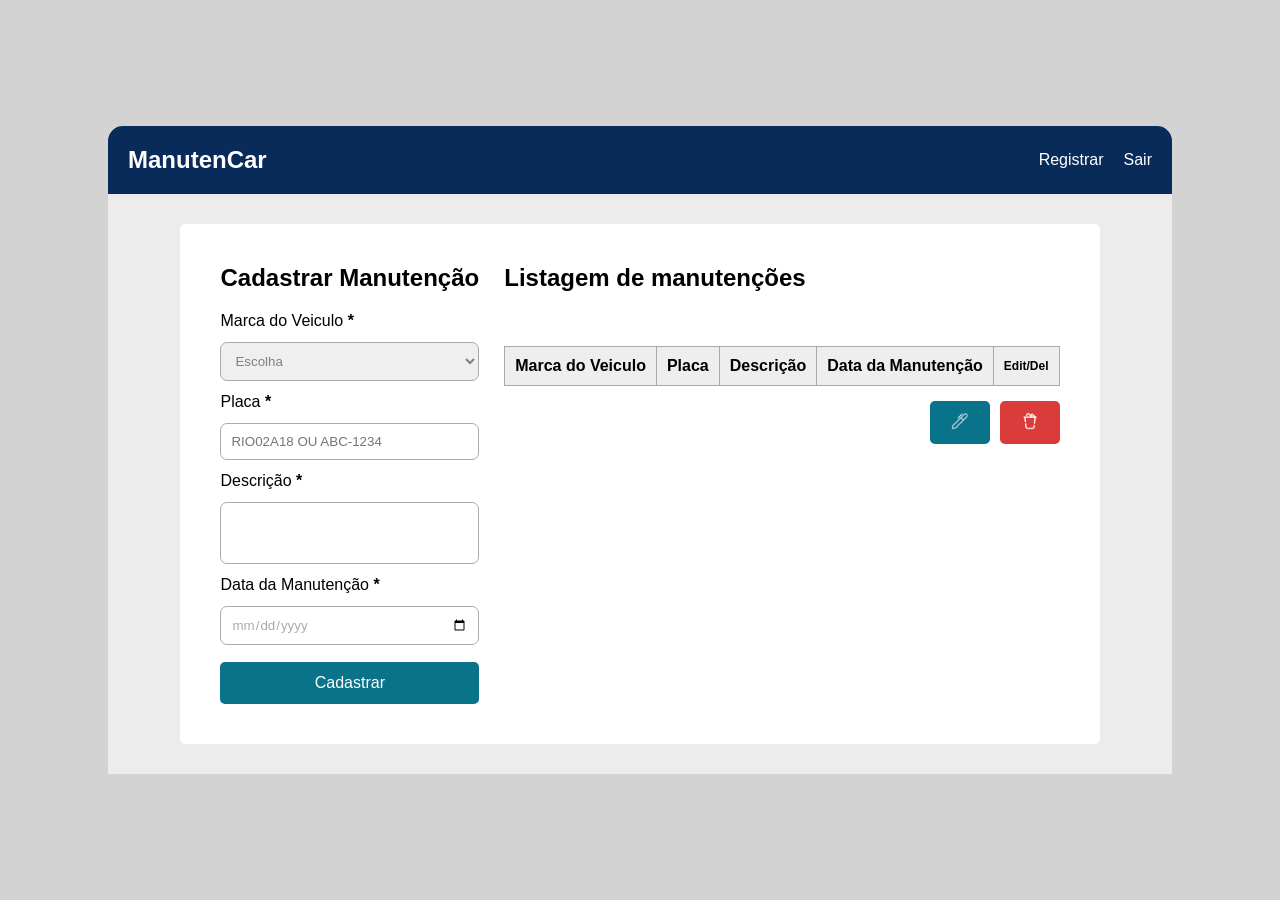
==== pages/initialScreen.html @ 87a7f392 "Adicionei mais duas telas, a de login e a de register. Melhorei o script das paginas e a aparencia e" ====
<!DOCTYPE html>
<html lang="pt-br">
<head>
    <meta charset="UTF-8">
    <meta name="viewport" content="width=device-width, initial-scale=1.0">
    <link rel="stylesheet" href="../style/initialScreen.css">
    <link rel="shortcut icon" href="../assets/img/ManutenCar-logo.png" type="image/x-icon"/>

    <title>ManutenCar</title>
</head>
<body>
    <header>
        <section class="header">
            <div>
                <h1>ManutenCar</h1>
            </div>
            <nav>
                <ul>
                    <li>
                        <a href="../pages/register.html">Registrar</a>
                    </li>
                    <li>
                        <a href="../index.html">Sair</a>
                    </li>
                </ul>
            </nav>
        </section>
    </header>
    <main>
        <div class="principal">
            <div class="card-1">
                <section class="grid-1">
                    <h1>Cadastrar Manutenção</h1>
                    <form action="" class="registration-form">
                        <label for="marca">Marca do Veiculo <b>*</b></label>
                        <select name="marcas" id="marca" required>
                            <option disabled selected value="null">Escolha</option>
                            <option value="Fiat">Fiat</option>
                            <option value="Honda">Honda</option>
                            <option value="Toyota">Toyota</option>
                        </select>

                        <label for="placa">Placa <b>*</b></label>
                        <input type="text" name="placa" id="placa" maxlength="10" placeholder="RIO02A18 OU ABC-1234" required>

                        <label for="descricao">Descrição <b>*</b></label>
                        <textarea name="descricao" id="descricao" rows="4" cols="20" required></textarea>

                        <label for="data">Data da Manutenção <b>*</b></label>
                        <input type="date" name="data" id="data" style="color: rgb(170, 170, 170);" required>

                        <button class="Cadastrar" id="btnCadastrar" type="button">Cadastrar</button>
                    </form>                 
                </section>
            </div>  
            <div class="card-2">
                <section class="grid-2">
                    <h1>Listagem de manutenções</h1>
                        <div class="table">
                            <table border="" id="tabelaManutencoes">
                                <tr>
                                    <th>Marca do Veiculo</th>
                                    <th>Placa</th>
                                    <th>Descrição</th>
                                    <th>Data da Manutenção</th>
                                    <th style="font-size: 12px;">
                                        Edit/Del
                                    </th>
                                </tr>
                            </table>
                            <div class="btn-section">
                                <button class="btn-pen">
                                    <img class="pen" src="../assets/img/pen.png" alt="Edit">
                                </button>
                                <button class="btn-trash">
                                    <img class="trash" src="../assets/img/trash.png" alt="TrashCan">
                                </button>
                            </div>
                        </div>
                </section>
            </div>
        </div>
    </main>
    <footer></footer>

    <script src="../script/initialScreen.js" defer></script>
</body>
</html>
---- style/initialScreen.css ----
:root {
    --azul-escuro: #092b5a;
    --azul-claro: #09738a;
    --cinza: #ececec;
    --branco: #fff;
}

* {
    margin: 0;
    padding: 0;
    font-family: Verdana, Geneva, Tahoma, sans-serif;
}

body {
    display: flex;
    flex-direction: column;
    align-items: center;
    justify-content: center;
    height: 100vh;
    background-color: #d3d3d3;
}

header {
    background-color: var(--azul-escuro);
    width: 80%;
    padding: 20px;
    color: var(--branco);
    border: none;
    border-radius: 15px 15px 0px 0px;
}

section.header{
    display: flex;
    flex-direction: row;
    justify-content: space-between;
    align-items: center;
}

ul {
    display: flex;
    flex-direction: row;
    gap: 20px;
}

li {
    list-style-type: none;
}

a {
    text-decoration: none;
    color: var(--branco);
}

/* MAIN */

main {
    display: flex;
    flex-direction: column;
    align-items: center;
    justify-content: center;
    background: var(--cinza);
    width: 80%;
    padding: 30px 20px;
}

.principal {
    display: flex;
    flex-direction: row;
    gap: 25px;
    background-color: var(--branco);
    height: auto;
    padding: 40px 40px;
    border-radius: 5px;
}

.card-1 {
    display: flex;
    flex-direction: column;
}

.grid-1 {
    display: flex;
    flex-direction: column;
    gap: 20px;
}

.registration-form {
    display: flex;
    flex-direction: column;
    gap: 12px;
}

input {
    padding: 10px;
    border-radius: 7px;
    border: 1px solid rgb(170, 170, 170);
}

select {
    padding: 10px;
    border-radius: 7px;
    border: 1px solid rgb(170, 170, 170);
    color: gray;
}

textarea {
    border-radius: 7px;
    border: 1px solid rgb(170, 170, 170);
    resize: none;
}

button {
    padding: 10px;
    background-color: #09738a;
    color: var(--branco);
    border-radius: 5px;
    border: none;
    font-size: 15px;
    margin-top: 5px;
    transition: 0.3s;
}

.Cadastrar {
    padding: 12px;
    background-color: #09738a;
    color: var(--branco);
    border-radius: 5px;
    border: none;
    font-size: 16px;
    margin-top: 5px;
}
.Cadastrar:hover {
    background-color: #092b5a;
}

.card-2 {
    border-radius: 10px;
}

.grid-2 {
    display: flex;
    flex-direction: column;
    align-items: baseline;
    gap: 6vh;
}

table {
    width: 100%;
    border-collapse: collapse;
    color: black;
    border-radius: 5px;
    border: 1px solid rgb(170, 170, 170);
    text-align: left;
}

tr {
    border: none;
    align-items: center;
    flex-direction: row;
}

th, td {
    border: 1px solid rgb(170, 170, 170);
    padding: 10px;
}

th {
    background-color: #eee;
}

.btn-section {
    display: flex;
    flex-direction: row;
    gap: 10px;
    right: 10%;
}

.btn-section button {
    padding: 10px 20px;
}

.pen, .trash {
    width: 20px;
}

.btn-pen {
    background-color: #09738a;
}
.btn-pen:hover {
    background-color: #092b5a;
}

.btn-trash {
    background-color: rgba(214, 38, 38, 0.897);
}
.btn-trash:hover {
    background-color: rgba(219, 1, 1, 6.897);
}


.table {
    display: flex;
    flex-direction: column;
    gap: 10px;
    align-items: end;
}
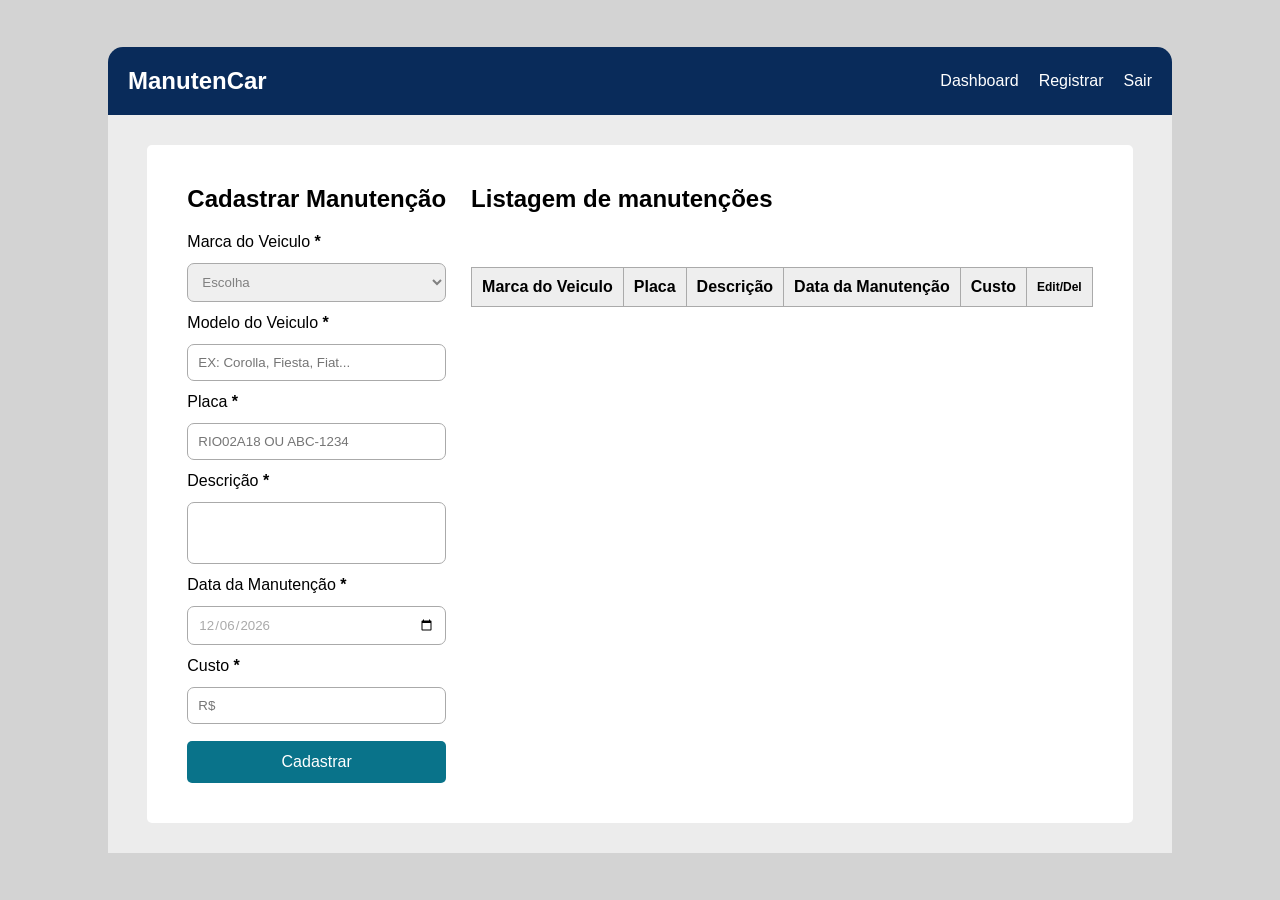
==== commit 59d6a754: "Atualização de paginas e codigos js" ====
--- a/pages/initialScreen.html
+++ b/pages/initialScreen.html
@@ -17,6 +17,9 @@
             <nav>
                 <ul>
                     <li>
+                        <a href="../pages/dashboard.html">Dashboard</a>
+                    </li>
+                    <li>
                         <a href="../pages/register.html">Registrar</a>
                     </li>
                     <li>
@@ -33,6 +36,7 @@
                     <h1>Cadastrar Manutenção</h1>
                     <form action="" class="registration-form">
                         <label for="marca">Marca do Veiculo <b>*</b></label>
+                        <!-- <input type="text" name="marcas" id="marca" maxlength="10" placeholder="EX: Toyota, Ford, Fiat..." required> -->
                         <select name="marcas" id="marca" required>
                             <option disabled selected value="null">Escolha</option>
                             <option value="Fiat">Fiat</option>
@@ -40,17 +44,23 @@
                             <option value="Toyota">Toyota</option>
                         </select>
 
+                        <label for="marca">Modelo do Veiculo <b>*</b></label>
+                        <input type="text" name="modelos" id="modelo" maxlength="10" placeholder="EX: Corolla, Fiesta, Fiat..." required>
+
                         <label for="placa">Placa <b>*</b></label>
                         <input type="text" name="placa" id="placa" maxlength="10" placeholder="RIO02A18 OU ABC-1234" required>
 
                         <label for="descricao">Descrição <b>*</b></label>
-                        <textarea name="descricao" id="descricao" rows="4" cols="20" required></textarea>
+                        <textarea name="descricao" id="descricao" rows="4" cols="20" maxlength="100" required></textarea>
 
                         <label for="data">Data da Manutenção <b>*</b></label>
                         <input type="date" name="data" id="data" style="color: rgb(170, 170, 170);" required>
 
+                        <label for="data">Custo <b>*</b></label>
+                        <input type="number" name="custo" id="custo" placeholder="R$" required>
+
                         <button class="Cadastrar" id="btnCadastrar" type="button">Cadastrar</button>
-                    </form>                 
+                    </form>             
                 </section>
             </div>  
             <div class="card-2">
@@ -63,19 +73,12 @@
                                     <th>Placa</th>
                                     <th>Descrição</th>
                                     <th>Data da Manutenção</th>
+                                    <th>Custo</th>
                                     <th style="font-size: 12px;">
                                         Edit/Del
                                     </th>
                                 </tr>
                             </table>
-                            <div class="btn-section">
-                                <button class="btn-pen">
-                                    <img class="pen" src="../assets/img/pen.png" alt="Edit">
-                                </button>
-                                <button class="btn-trash">
-                                    <img class="trash" src="../assets/img/trash.png" alt="TrashCan">
-                                </button>
-                            </div>
                         </div>
                 </section>
             </div>
@@ -84,5 +87,6 @@
     <footer></footer>
 
     <script src="../script/initialScreen.js" defer></script>
+    <script src="../script/validacoes.js" defer></script>
 </body>
 </html>
--- a/style/initialScreen.css
+++ b/style/initialScreen.css
@@ -171,16 +171,16 @@
 .btn-section {
     display: flex;
     flex-direction: row;
-    gap: 10px;
-    right: 10%;
+    gap: 5px;
+    margin: 1px;
 }
 
 .btn-section button {
-    padding: 10px 20px;
+    padding: 10px 10px;
 }
 
 .pen, .trash {
-    width: 20px;
+    width: 15px;
 }
 
 .btn-pen {
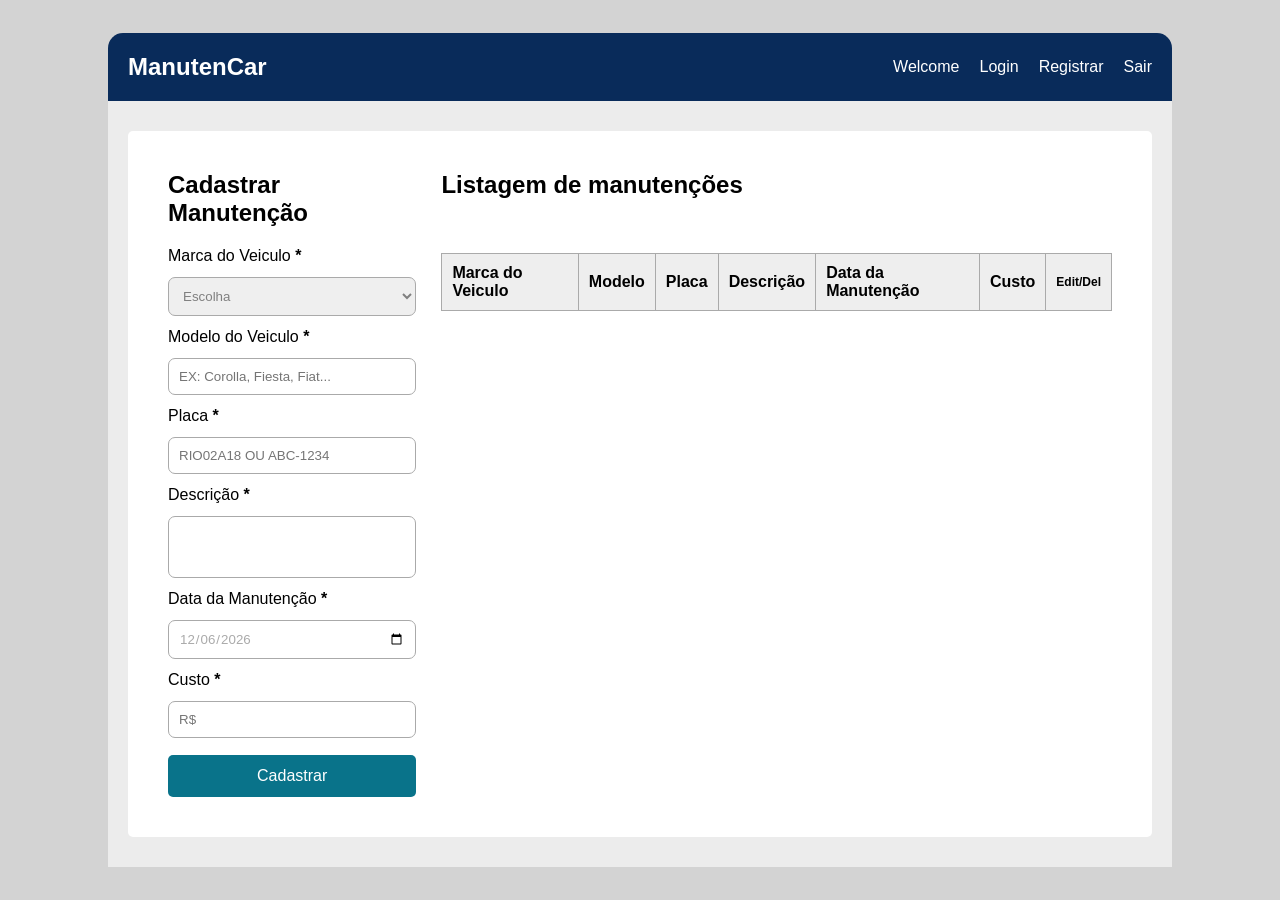
==== commit 77483266: "alpha 1.0 do site" ====
--- a/pages/initialScreen.html
+++ b/pages/initialScreen.html
@@ -17,7 +17,10 @@
             <nav>
                 <ul>
                     <li>
-                        <a href="../pages/dashboard.html">Dashboard</a>
+                        <a href="../index.html">Welcome</a>
+                    </li>
+                    <li>
+                        <a href="../pages/login.html">Login</a>
                     </li>
                     <li>
                         <a href="../pages/register.html">Registrar</a>
@@ -70,6 +73,7 @@
                             <table border="" id="tabelaManutencoes">
                                 <tr>
                                     <th>Marca do Veiculo</th>
+                                    <th>Modelo</th>
                                     <th>Placa</th>
                                     <th>Descrição</th>
                                     <th>Data da Manutenção</th>
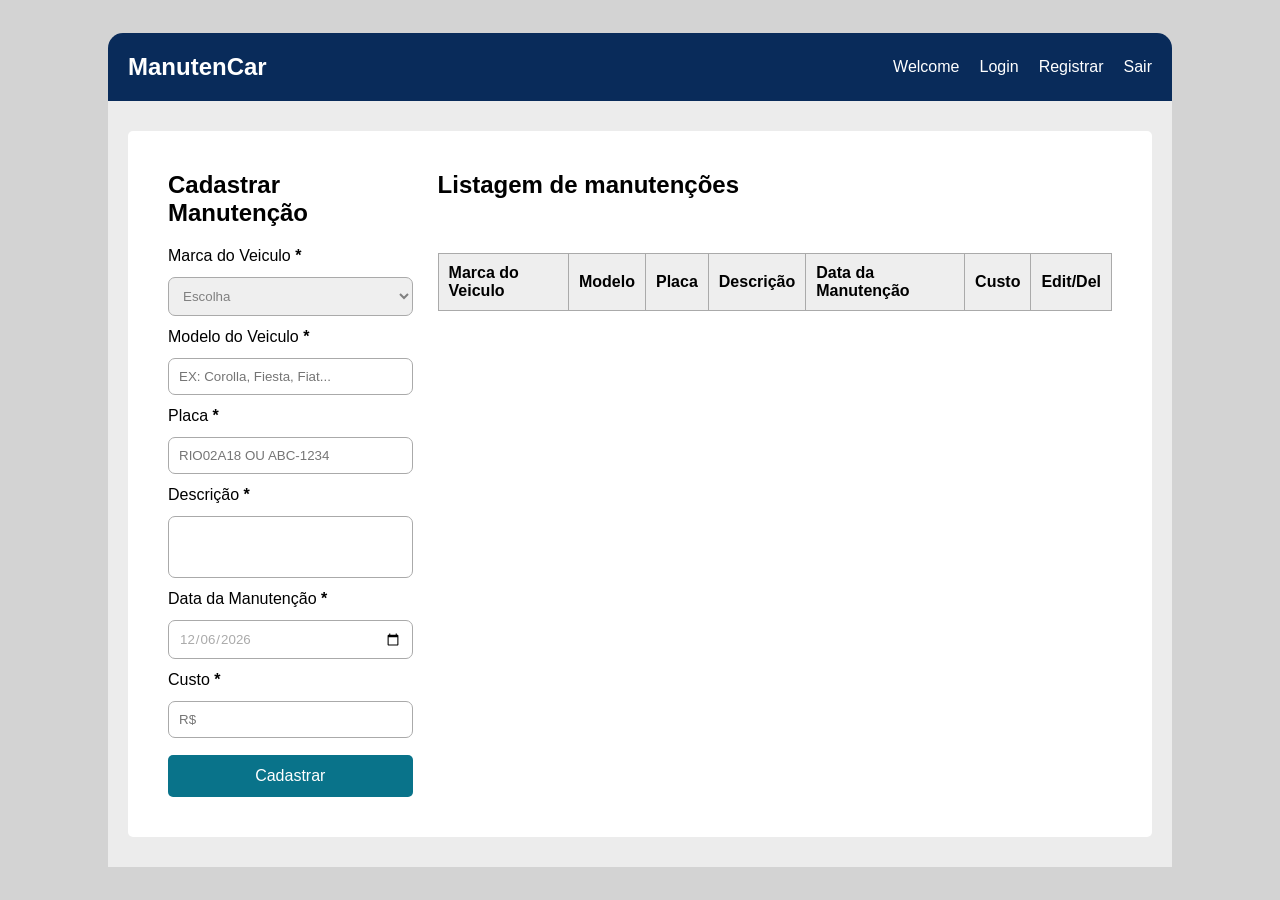
==== commit a1d3f72b: "Responsividade para telas de computador, tablet, smartphones e tv's foi feito com sucesso! mas ainda" ====
--- a/pages/initialScreen.html
+++ b/pages/initialScreen.html
@@ -3,7 +3,7 @@
 <head>
     <meta charset="UTF-8">
     <meta name="viewport" content="width=device-width, initial-scale=1.0">
-    <link rel="stylesheet" href="../style/initialScreen.css">
+    <link rel="stylesheet" href="../initialScreen.css">
     <link rel="shortcut icon" href="../assets/img/ManutenCar-logo.png" type="image/x-icon"/>
 
     <title>ManutenCar</title>
@@ -78,7 +78,7 @@
                                     <th>Descrição</th>
                                     <th>Data da Manutenção</th>
                                     <th>Custo</th>
-                                    <th style="font-size: 12px;">
+                                    <th class="EditDel">
                                         Edit/Del
                                     </th>
                                 </tr>
--- a/initialScreen.css
+++ b/initialScreen.css
@@ -0,0 +1,206 @@
+:root {
+    --azul-escuro: #092b5a;
+    --azul-claro: #09738a;
+    --cinza: #ececec;
+    --branco: #fff;
+}
+
+* {
+    margin: 0;
+    padding: 0;
+    font-family: Verdana, Geneva, Tahoma, sans-serif;
+}
+
+body {
+    display: flex;
+    flex-direction: column;
+    align-items: center;
+    justify-content: center;
+    height: 100vh;
+    background-color: #d3d3d3;
+}
+
+header {
+    background-color: var(--azul-escuro);
+    width: 80%;
+    padding: 20px;
+    color: var(--branco);
+    border: none;
+    border-radius: 15px 15px 0px 0px;
+}
+
+section.header{
+    display: flex;
+    flex-direction: row;
+    justify-content: space-between;
+    align-items: center;
+}
+
+ul {
+    display: flex;
+    flex-direction: row;
+    gap: 20px;
+}
+
+li {
+    list-style-type: none;
+}
+
+a {
+    text-decoration: none;
+    color: var(--branco);
+}
+
+/* MAIN */
+
+main {
+    display: flex;
+    flex-direction: column;
+    align-items: center;
+    justify-content: center;
+    background: var(--cinza);
+    width: 80%;
+    padding: 30px 20px;
+}
+
+.principal {
+    display: flex;
+    flex-direction: row;
+    gap: 25px;
+    background-color: var(--branco);
+    height: auto;
+    padding: 40px 40px;
+    border-radius: 5px;
+}
+
+.card-1 {
+    display: flex;
+    flex-direction: column;
+}
+
+.grid-1 {
+    display: flex;
+    flex-direction: column;
+    gap: 20px;
+}
+
+.registration-form {
+    display: flex;
+    flex-direction: column;
+    gap: 12px;
+}
+
+input {
+    padding: 10px;
+    border-radius: 7px;
+    border: 1px solid rgb(170, 170, 170);
+}
+
+select {
+    padding: 10px;
+    border-radius: 7px;
+    border: 1px solid rgb(170, 170, 170);
+    color: gray;
+}
+
+textarea {
+    border-radius: 7px;
+    border: 1px solid rgb(170, 170, 170);
+    resize: none;
+}
+
+button {
+    padding: 10px;
+    background-color: #09738a;
+    color: var(--branco);
+    border-radius: 5px;
+    border: none;
+    font-size: 15px;
+    margin-top: 5px;
+    transition: 0.3s;
+}
+
+.Cadastrar {
+    padding: 12px;
+    background-color: #09738a;
+    color: var(--branco);
+    border-radius: 5px;
+    border: none;
+    font-size: 16px;
+    margin-top: 5px;
+}
+.Cadastrar:hover {
+    background-color: #092b5a;
+}
+
+.card-2 {
+    border-radius: 10px;
+}
+
+.grid-2 {
+    display: flex;
+    flex-direction: column;
+    align-items: baseline;
+    gap: 6vh;
+}
+
+table {
+    width: 100%;
+    border-collapse: collapse;
+    color: black;
+    border-radius: 5px;
+    border: 1px solid rgb(170, 170, 170);
+    text-align: left;
+}
+
+tr {
+    border: none;
+    align-items: center;
+    flex-direction: row;
+}
+
+th, td {
+    border: 1px solid rgb(170, 170, 170);
+    padding: 10px;
+}
+
+th {
+    background-color: #eee;
+}
+
+.btn-section {
+    display: flex;
+    flex-direction: row;
+    gap: 5px;
+    margin: 1px;
+}
+
+.btn-section button {
+    padding: 10px 10px;
+}
+
+.pen, .trash {
+    width: 15px;
+}
+
+.btn-pen {
+    background-color: #09738a;
+}
+.btn-pen:hover {
+    background-color: #092b5a;
+}
+
+.btn-trash {
+    background-color: rgba(214, 38, 38, 0.897);
+}
+.btn-trash:hover {
+    background-color: rgba(219, 1, 1, 6.897);
+}
+
+
+.table {
+    display: flex;
+    flex-direction: column;
+    gap: 10px;
+    align-items: end;
+}
